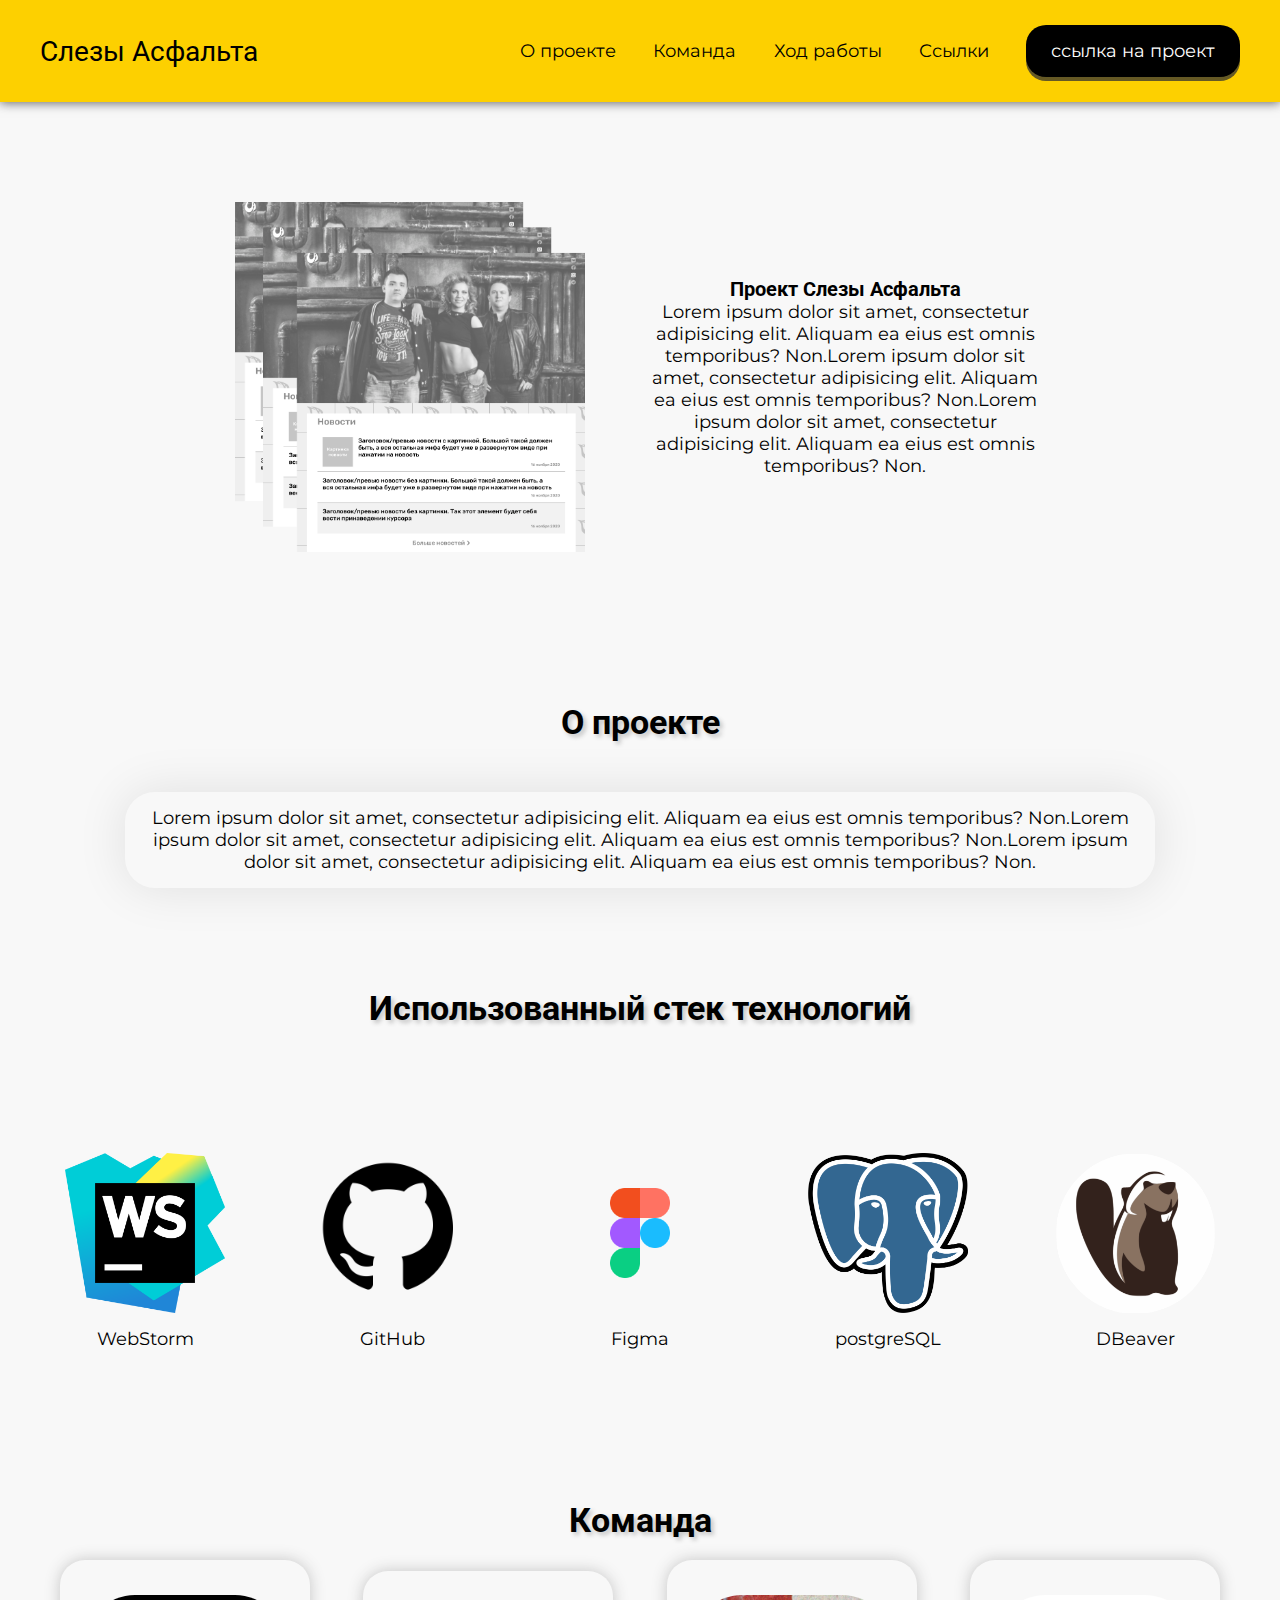
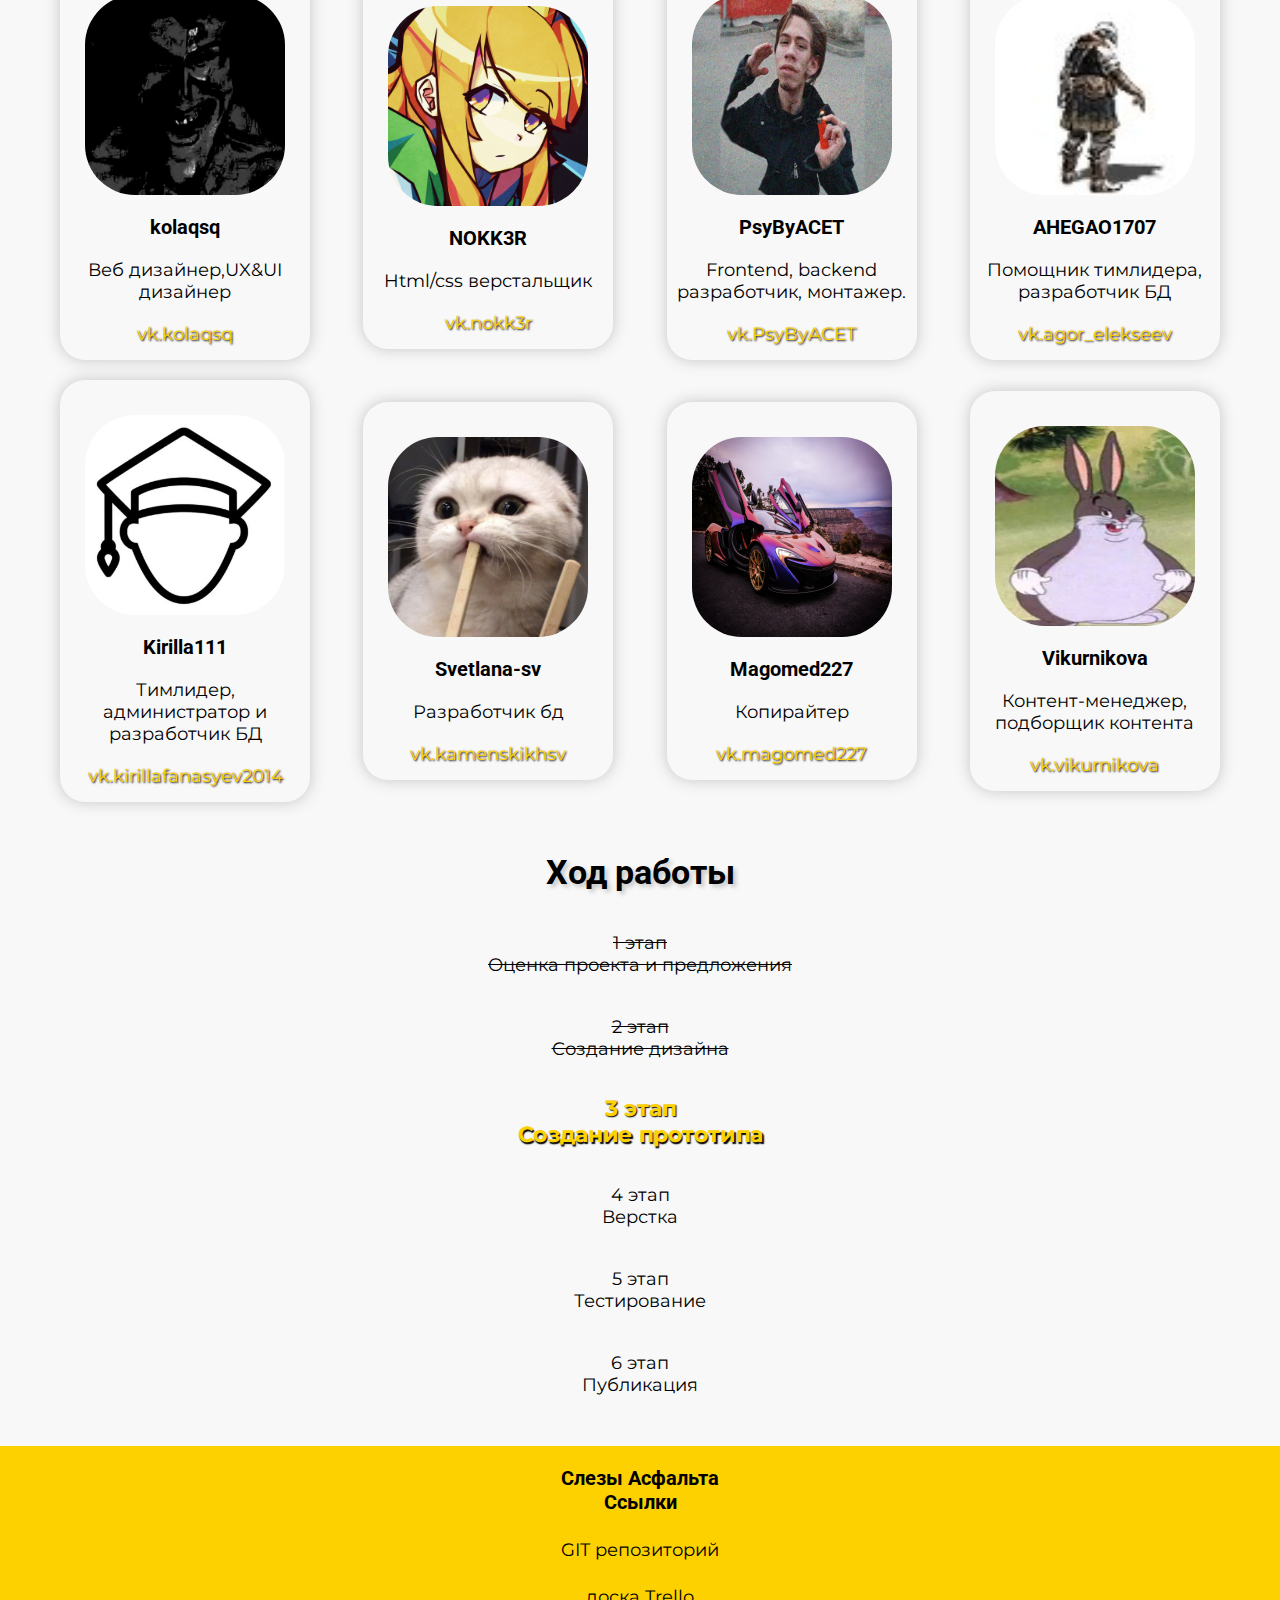
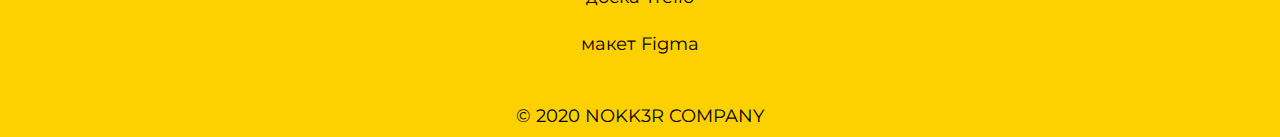
==== site/index.html @ 91372858 "Redacted file structure" ====
<!doctype html>
<html lang="ru">
<head>
    <meta charset="UTF-8">
    <meta name="viewport" content="width=device-width">
    <meta http-equiv="X-UA-Compatible" content="ie=edge">
    <link rel="stylesheet" href="css/main.css">
    <title>Слезы Асфальта</title>
</head>
<body>
<div class="page page1">
    <div class="main-content">
        <header>
            <div class="logo">
                <span class="logo-text">Слезы Асфальта</span>
            </div>
            <div class="ul">
                <div class="li li-scaled"><a href="#1"><span>О проекте</span></a></div>
                <div class="li li-scaled"><a href="#2"><span>Команда</span></a></div>
                <div class="li li-scaled"><a href="#3"><span>Ход работы</span></a></div>
                <div class="li li-scaled"><a href="#4"><span>Ссылки</span></a></div>
                <div class="li">
                    <a href="#">
                        <div class="button"><span>ссылка на проект</span></div>
                    </a>
                </div>
            </div>
        </header>
    </div>
</div>
<div class="page page2">
    <div class="main-content">
        <img src="img/Screenshot.png" alt="">
        <div class="ul">
            <h3>Проект Слезы Асфальта</h3>
            <span>Lorem ipsum dolor sit amet, consectetur adipisicing elit.
                Aliquam ea eius est omnis temporibus? Non.Lorem ipsum dolor sit amet, consectetur adipisicing elit.
                Aliquam ea eius est omnis temporibus? Non.Lorem ipsum dolor sit amet, consectetur adipisicing elit.
                Aliquam ea eius est omnis temporibus? Non.</span>
        </div>
    </div>
</div>
<a name="1"></a><div class="page page3">
    <div class="main-content">
        <h2>О проекте</h2>
        <span>Lorem ipsum dolor sit amet, consectetur adipisicing elit.
                    Aliquam ea eius est omnis temporibus? Non.Lorem ipsum dolor sit amet, consectetur adipisicing elit.
                    Aliquam ea eius est omnis temporibus? Non.Lorem ipsum dolor sit amet, consectetur adipisicing elit.
                    Aliquam ea eius est omnis temporibus? Non.</span>
        <h2>Использованный стек технологий</h2>
        <div class="ul">
            <div class="li"><img src="img/webstorm.png" alt=""><span>WebStorm</span></div>
            <div class="li"><img src="img/github.png" alt=""><span>GitHub</span></div>
            <div class="li"><img src="img/figma.png" alt=""><span>Figma</span></div>
            <div class="li"><img src="img/Postgres.png" alt=""><span>postgreSQL</span></div>
            <div class="li"><img src="img/Dbeaver.png" alt=""><span>DBeaver</span></div>
        </div>
    </div>
</div>
<a name="2"></a><div class="page page4">
    <div class="main-content">
        <h2>Команда</h2>
        <div class="ul">
            <div class="li">
                <img src="img/kolaqsq.jpg" alt="kolaqsq">
                <h4>kolaqsq</h4>
                <span>Веб дизайнер,UX&UI дизайнер</span>
                <a target="_blank" href="https://vk.com/kolaqsq"><span>vk.kolaqsq</span></a>
            </div>
            <div class="li">
                <img src="img/nokk3r.jpg" alt="nokk3r">
                <h4>NOKK3R</h4>
                <span>Html/css верстальщик</span>
                <a target="_blank" href="https://vk.com/simslava"><span>vk.nokk3r</span></a>
            </div>
            <div class="li">
                <img src="img/PsyByACET.jpg" alt="PsyByACET">
                <h4>PsyByACET</h4>
                <span>Frontend, backend разработчик, монтажер.</span>
                <a target="_blank" href="https://vk.com/id182883026"><span>vk.PsyByACET</span></a>
            </div>
            <div class="li">
                <img src="img/AHEGAO1707.jpg" alt="AHEGAO1707">
                <h4>AHEGAO1707</h4>
                <span>Помощник тимлидера, разработчик БД</span>
                <a target="_blank" href="https://vk.com/agor_elekseev"><span>vk.agor_elekseev</span></a>
            </div>
            <div class="li">
                <img src="img/kirilla111.jpg" alt="kirilla111">
                <h4>Kirilla111</h4>
                <span>Тимлидер, администратор и разработчик БД</span>
                <a target="_blank" href="https://vk.com/kirillafanasyev2014"><span>vk.kirillafanasyev2014</span></a>
            </div>
            <div class="li">
                <img src="img/Svetlana-sv.jpg" alt="Svetlana-sv">
                <h4>Svetlana-sv</h4>
                <span>Разработчик бд</span>
                <a target="_blank" href="https://vk.com/kamenskikhsv"><span>vk.kamenskikhsv</span></a>
            </div>
            <div class="li">
                <img src="img/magomed227.jpg" alt="magomed227">
                <h4>Magomed227</h4>
                <span>Копирайтер</span>
                <a target="_blank" href="#"><span>vk.magomed227</span></a>
            </div>
            <div class="li">
                <img src="img/kyrnikovaSS.jpg" alt="kyrnikovaSS">
                <h4>Vikurnikova</h4>
                <span>Контент-менеджер, подборщик контента</span>
                <a target="_blank" href="https://vk.com/vikurnikova"><span>vk.vikurnikova</span></a>
            </div>
        </div>
    </div>
</div>
<a name="3"></a><div class="page page5">
    <div class="main-content">
        <h2>Ход работы</h2>
        <div class="ul">
            <div class="li li-done"><span>1 этап <br> Оценка проекта и предложения</span></div>
            <div class="li li-done"><span>2 этап <br> Создание дизайна</span></div>
            <div class="li li-worked"><span>3 этап <br> Создание прототипа</span></div>
            <div class="li"><span>4 этап <br> Верстка</span></div>
            <div class="li"><span>5 этап <br> Тестирование</span></div>
            <div class="li"><span>6 этап <br> Публикация</span></div>
        </div>
    </div>
</div>
<a name="4"></a><div class="page page6">
    <footer>
        <h3>Слезы Асфальта <br> Ссылки</h3>
        <div class="ul">
            <div class="li"><a target="_blank" href="#"><span>GIT репозиторий</span></a></div>
            <div class="li"><a target="_blank" href="#"><span>доска Trello</span></a></div>
            <div class="li"><a target="_blank" href="https://trello.com/b/a6mcytVd/пд-слезы-асфальта"><span>макет Figma</span></a></div>
        </div>
        <span>© 2020 NOKK3R COMPANY</span>
    </footer>
</div>
</body>
---- site/css/main.css ----
@import url("https://fonts.googleapis.com/css2?family=Montserrat&family=Roboto:wght@400;700&display=swap");
body, html {
  margin: 0;
  padding: 0;
  font-family: "Montserrat", sans-serif;
  font-size: 14px;
  background: #f8f8f8;
}

h1, h2, h3, h4, h5 {
  margin: 0;
  padding: 0;
  font-family: "Roboto", sans-serif;
}

h2 {
  font-size: 34px;
  text-shadow: 3px 3px 4px rgba(50, 50, 50, 0.25);
  text-align: center;
}

h3 {
  font-size: 20px;
}

h4 {
  font-size: 20px;
}

div, header, footer {
  display: flex;
  justify-content: center;
  align-items: center;
}

a {
  color: black;
  text-decoration: none;
}
a span {
  transition: 0.3s;
}

.main-content {
  width: 1200px;
  flex-direction: column;
}

.button {
  padding: 15px 25px;
  background: black;
  border-radius: 20px;
  box-shadow: 0 4px 0 0 rgba(50, 50, 50, 0.75);
  transition: 0.1s;
}
.button:hover {
  box-shadow: none;
  position: relative;
  top: 4px;
}
.button span {
  color: white;
}

span {
  font-size: 18px;
}

.page {
  width: 100%;
}

.page1 {
  align-items: flex-start;
  background: #fdd000;
  box-shadow: 0 1px 10px 0 rgba(50, 50, 50, 0.75);
}
.page1 header {
  width: 100%;
  margin: 25px;
  justify-content: space-between;
}
.page1 header .logo span {
  font-family: "Roboto", sans-serif;
  font-weight: normal;
  font-size: 28px;
}
.page1 header .ul {
  width: 60%;
  min-width: 40%;
  justify-content: space-between;
}
.page1 header .ul .li {
  transition: 0.3s;
}
.page1 header .ul .li:hover {
  font-size: 28px;
}

.page2 .main-content {
  margin-top: 100px;
  flex-direction: row;
  flex-wrap: wrap;
}
.page2 .main-content img {
  width: 350px;
  height: 350px;
  position: relative;
}
.page2 .main-content .ul {
  flex-direction: column;
  width: 400px;
  margin-left: 60px;
}
.page2 .main-content .ul span {
  text-align: center;
}

.page3 .main-content {
  margin-top: 150px;
}
.page3 .main-content > span {
  margin-top: 50px;
  margin-bottom: 100px;
  text-align: center;
  max-width: 1000px;
  box-shadow: 0 0 50px rgba(0, 0, 0, 0.1);
  padding: 15px;
  border-radius: 30px;
}
.page3 .main-content .ul {
  margin-top: 100px;
  width: 100%;
  justify-content: space-between;
  flex-wrap: wrap;
}
.page3 .main-content .ul .li {
  flex-direction: column;
  transition: 0.3s;
  margin: 25px 25px 0 25px;
}
.page3 .main-content .ul .li:hover {
  transform: scale(1.1);
  cursor: pointer;
}
.page3 .main-content .ul .li img {
  width: 160px;
  height: 160px;
}
.page3 .main-content .ul .li span {
  margin-top: 15px;
}

.page4 .main-content {
  margin-top: 150px;
}
.page4 .main-content .ul {
  justify-content: space-between;
  flex-wrap: wrap;
}
.page4 .main-content .ul .li {
  flex-direction: column;
  width: 250px;
  margin: 20px 20px 0 20px;
  padding: 15px 0;
  box-shadow: 0 0 15px rgba(50, 50, 50, 0.25);
  border-radius: 25px;
}
.page4 .main-content .ul .li > * {
  margin-top: 20px;
}
.page4 .main-content .ul .li img {
  width: 200px;
  height: 200px;
  border-radius: 50px;
}
.page4 .main-content .ul .li > span {
  text-align: center;
}
.page4 .main-content .ul .li a:hover span {
  font-size: 22px;
}
.page4 .main-content .ul .li a span {
  color: #fdd000;
  text-shadow: 1px 1px 2px #000;
  transition: 0.3s;
}

.page5 .main-content {
  margin-top: 50px;
}
.page5 .main-content .ul {
  flex-direction: column;
}
.page5 .main-content .ul .li {
  margin-top: 40px;
}
.page5 .main-content .ul .li span {
  text-align: center;
}
.page5 .main-content .ul .li-done span {
  text-decoration: line-through;
}
.page5 .main-content .ul .li-worked span {
  color: #fdd000;
  font-weight: bold;
  text-shadow: 1px 1px 1px #000;
  transform: scale(1.2);
}

.page6 {
  background: #fdd000;
  margin-top: 50px;
}
.page6 footer {
  margin-top: 20px;
  flex-direction: column;
}
.page6 footer h3 {
  text-align: center;
}
.page6 footer .ul {
  flex-direction: column;
}
.page6 footer .ul .li {
  margin-top: 25px;
}
.page6 footer .ul .li span {
  transition: 0.3s;
}
.page6 footer .ul .li a:hover span {
  font-size: 24px;
}
.page6 footer span {
  margin: 50px 0 10px 0;
}

@media (max-width: 980px) {
  .page1 .main-content header .logo {
    margin-left: 15px;
  }
  .page1 .main-content header .ul {
    justify-content: center;
  }
  .page1 .main-content header .ul .li-scaled {
    transform: scale(0);
    position: absolute;
  }

  .page2 .main-content .ul {
    width: 80%;
    margin: 0;
  }
}

/*# sourceMappingURL=main.css.map */
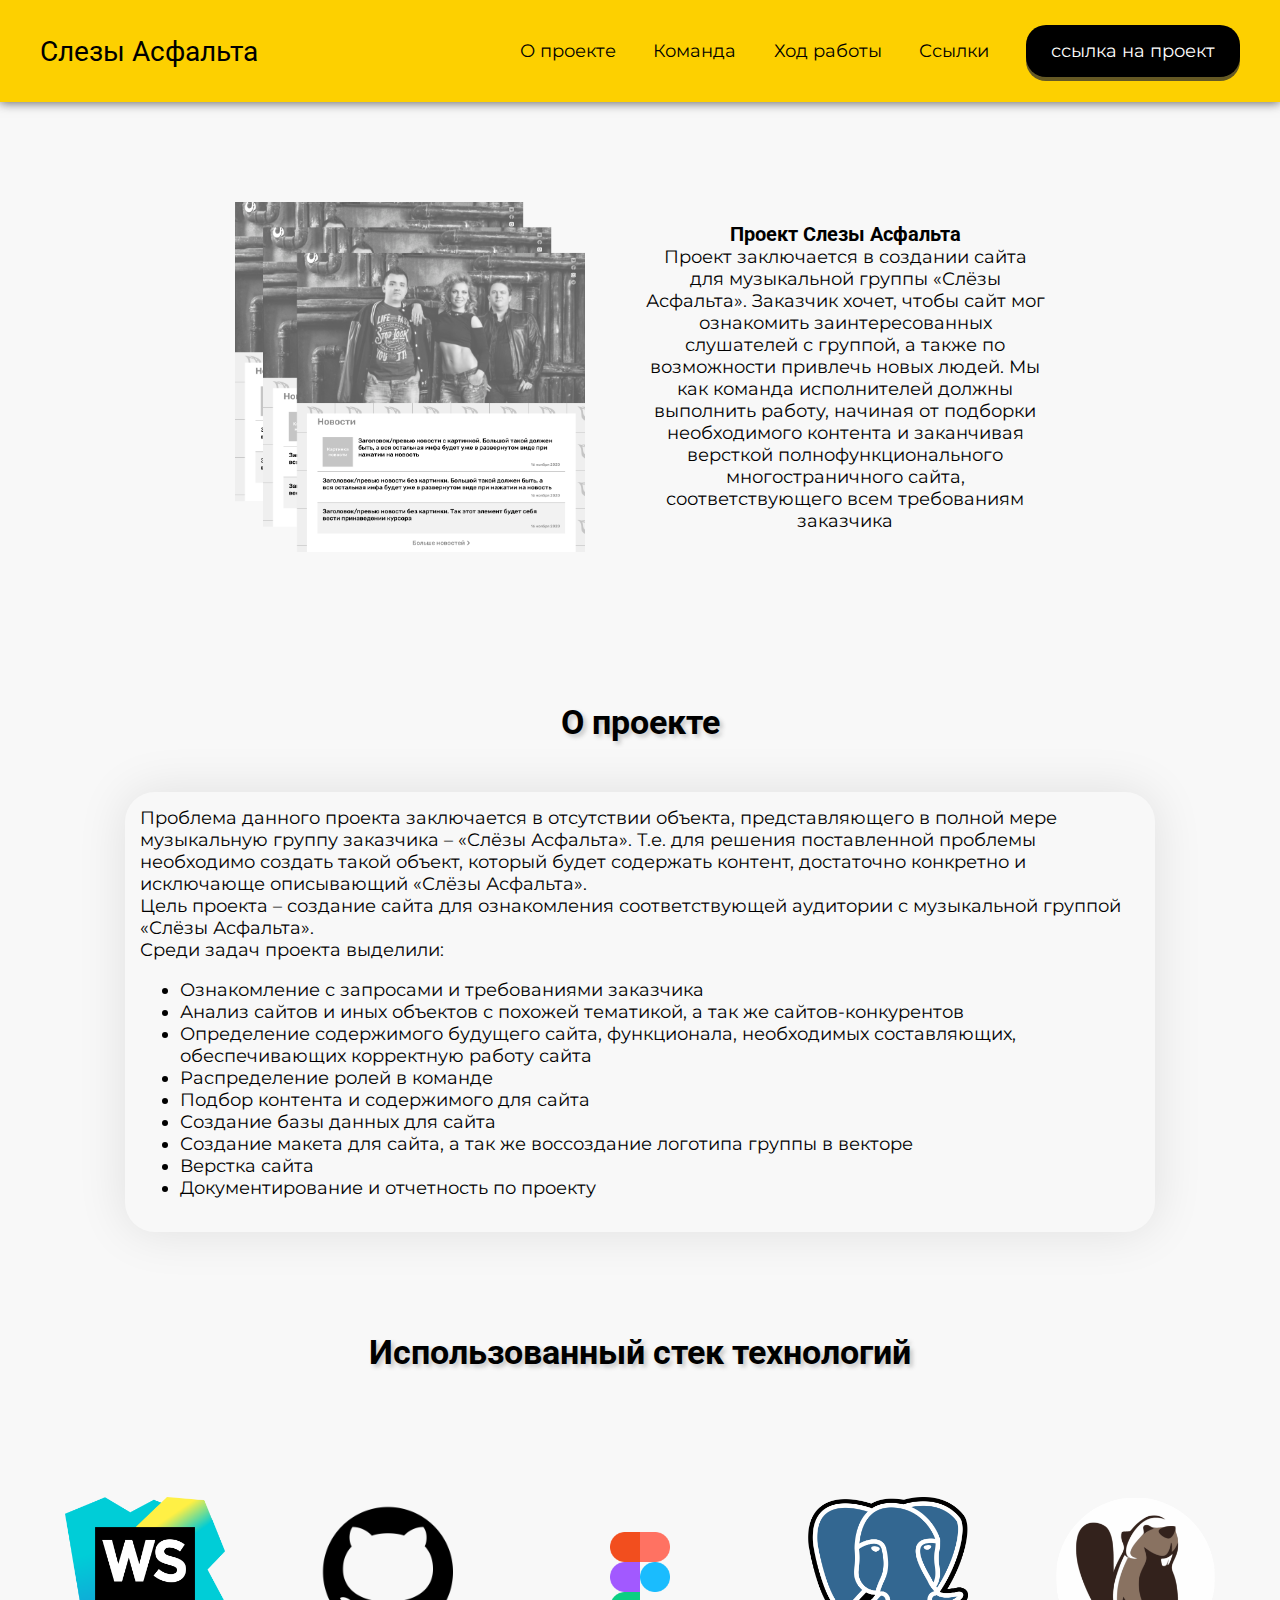
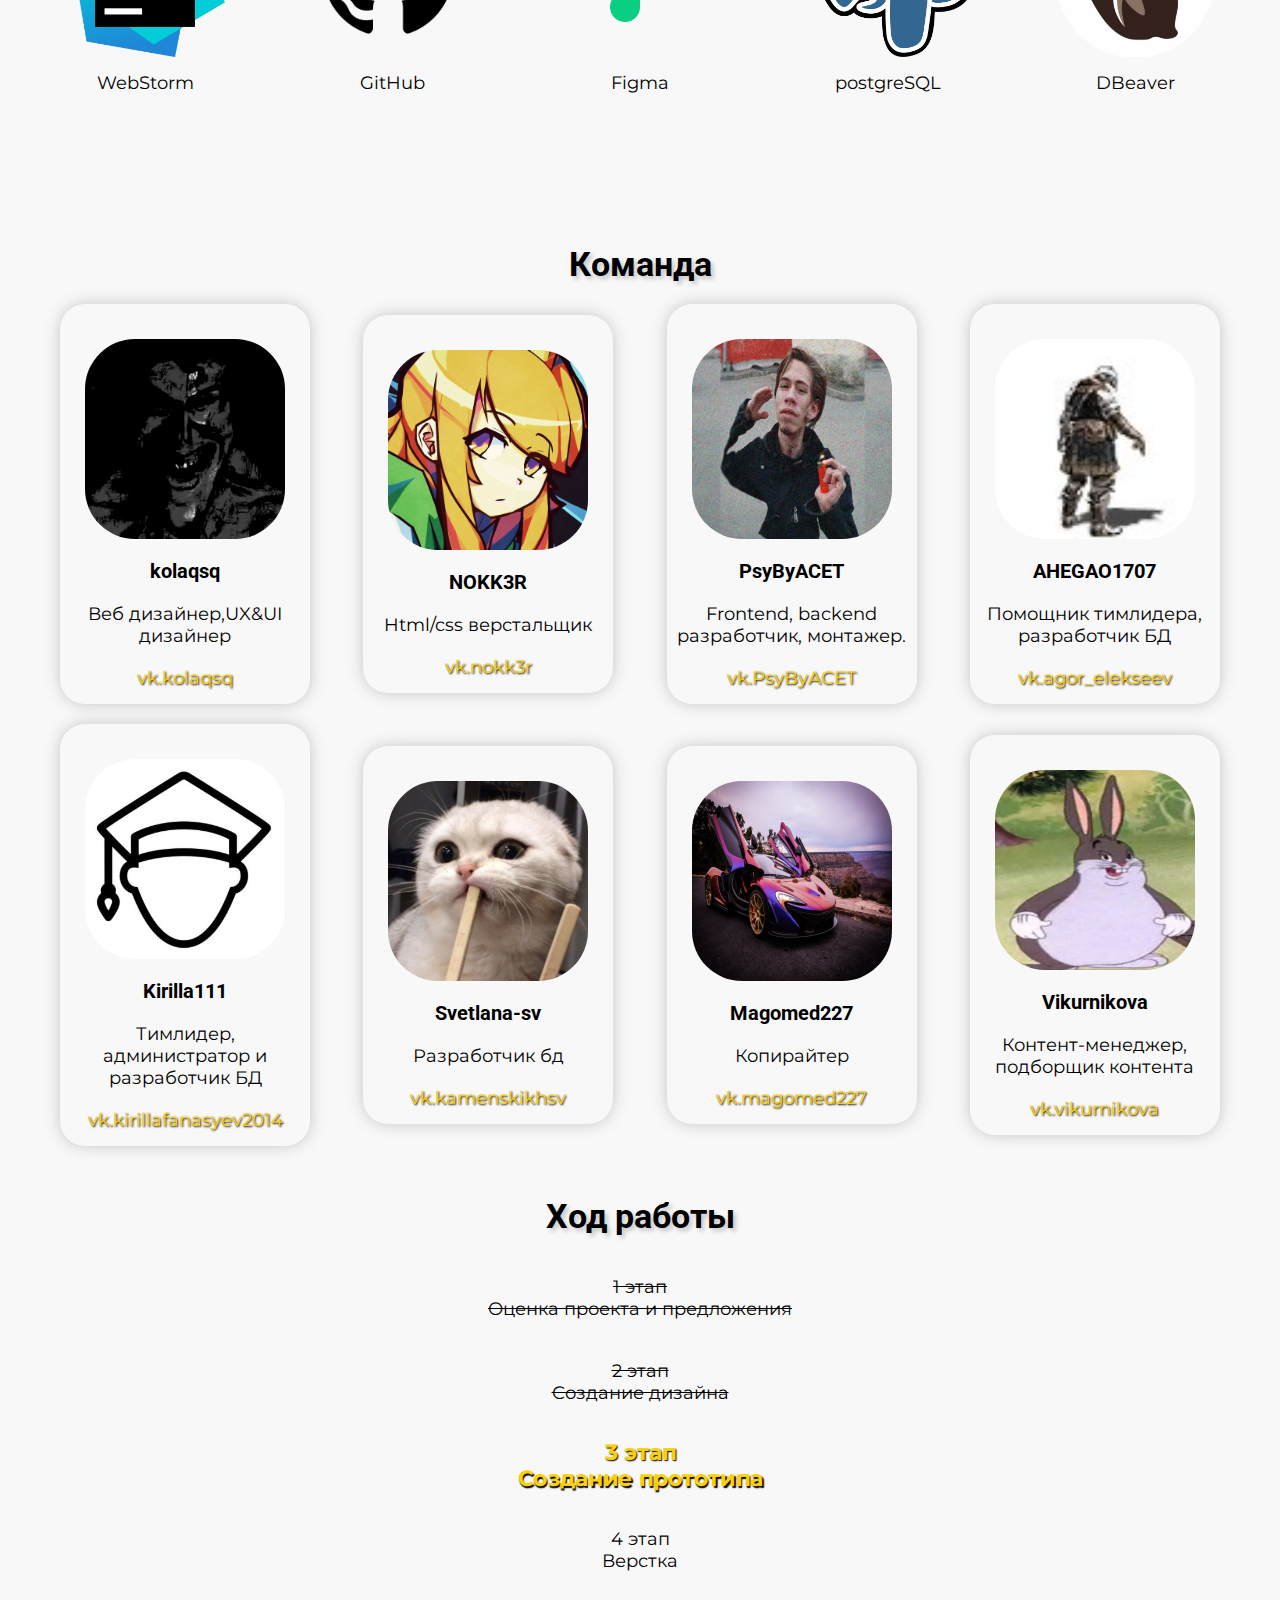
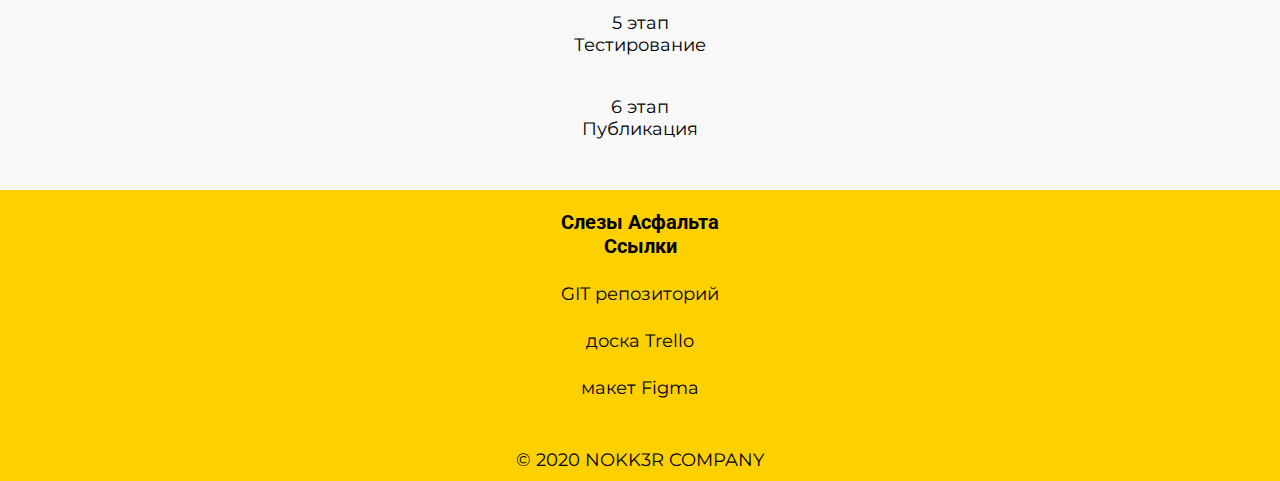
==== commit 46c7da9b: "Add files via upload" ====
--- a/site/index.html
+++ b/site/index.html
@@ -1,5 +1,6 @@
 <!doctype html>
 <html lang="ru">
+
 <head>
     <meta charset="UTF-8">
     <meta name="viewport" content="width=device-width">
@@ -7,133 +8,155 @@
     <link rel="stylesheet" href="css/main.css">
     <title>Слезы Асфальта</title>
 </head>
+
 <body>
-<div class="page page1">
-    <div class="main-content">
-        <header>
-            <div class="logo">
-                <span class="logo-text">Слезы Асфальта</span>
-            </div>
-            <div class="ul">
-                <div class="li li-scaled"><a href="#1"><span>О проекте</span></a></div>
-                <div class="li li-scaled"><a href="#2"><span>Команда</span></a></div>
-                <div class="li li-scaled"><a href="#3"><span>Ход работы</span></a></div>
-                <div class="li li-scaled"><a href="#4"><span>Ссылки</span></a></div>
-                <div class="li">
-                    <a href="#">
-                        <div class="button"><span>ссылка на проект</span></div>
-                    </a>
+    <div class="page page1">
+        <div class="main-content">
+            <header>
+                <div class="logo">
+                    <span class="logo-text">Слезы Асфальта</span>
                 </div>
-            </div>
-        </header>
-    </div>
-</div>
-<div class="page page2">
-    <div class="main-content">
-        <img src="img/Screenshot.png" alt="">
-        <div class="ul">
-            <h3>Проект Слезы Асфальта</h3>
-            <span>Lorem ipsum dolor sit amet, consectetur adipisicing elit.
-                Aliquam ea eius est omnis temporibus? Non.Lorem ipsum dolor sit amet, consectetur adipisicing elit.
-                Aliquam ea eius est omnis temporibus? Non.Lorem ipsum dolor sit amet, consectetur adipisicing elit.
-                Aliquam ea eius est omnis temporibus? Non.</span>
+                <div class="ul">
+                    <div class="li li-scaled"><a href="#1"><span>О проекте</span></a></div>
+                    <div class="li li-scaled"><a href="#2"><span>Команда</span></a></div>
+                    <div class="li li-scaled"><a href="#3"><span>Ход работы</span></a></div>
+                    <div class="li li-scaled"><a href="#4"><span>Ссылки</span></a></div>
+                    <div class="li">
+                        <a href="#">
+                            <div class="button"><span>ссылка на проект</span></div>
+                        </a>
+                    </div>
+                </div>
+            </header>
         </div>
     </div>
-</div>
-<a name="1"></a><div class="page page3">
-    <div class="main-content">
-        <h2>О проекте</h2>
-        <span>Lorem ipsum dolor sit amet, consectetur adipisicing elit.
-                    Aliquam ea eius est omnis temporibus? Non.Lorem ipsum dolor sit amet, consectetur adipisicing elit.
-                    Aliquam ea eius est omnis temporibus? Non.Lorem ipsum dolor sit amet, consectetur adipisicing elit.
-                    Aliquam ea eius est omnis temporibus? Non.</span>
-        <h2>Использованный стек технологий</h2>
-        <div class="ul">
-            <div class="li"><img src="img/webstorm.png" alt=""><span>WebStorm</span></div>
-            <div class="li"><img src="img/github.png" alt=""><span>GitHub</span></div>
-            <div class="li"><img src="img/figma.png" alt=""><span>Figma</span></div>
-            <div class="li"><img src="img/Postgres.png" alt=""><span>postgreSQL</span></div>
-            <div class="li"><img src="img/Dbeaver.png" alt=""><span>DBeaver</span></div>
-        </div>
-    </div>
-</div>
-<a name="2"></a><div class="page page4">
-    <div class="main-content">
-        <h2>Команда</h2>
-        <div class="ul">
-            <div class="li">
-                <img src="img/kolaqsq.jpg" alt="kolaqsq">
-                <h4>kolaqsq</h4>
-                <span>Веб дизайнер,UX&UI дизайнер</span>
-                <a target="_blank" href="https://vk.com/kolaqsq"><span>vk.kolaqsq</span></a>
-            </div>
-            <div class="li">
-                <img src="img/nokk3r.jpg" alt="nokk3r">
-                <h4>NOKK3R</h4>
-                <span>Html/css верстальщик</span>
-                <a target="_blank" href="https://vk.com/simslava"><span>vk.nokk3r</span></a>
-            </div>
-            <div class="li">
-                <img src="img/PsyByACET.jpg" alt="PsyByACET">
-                <h4>PsyByACET</h4>
-                <span>Frontend, backend разработчик, монтажер.</span>
-                <a target="_blank" href="https://vk.com/id182883026"><span>vk.PsyByACET</span></a>
-            </div>
-            <div class="li">
-                <img src="img/AHEGAO1707.jpg" alt="AHEGAO1707">
-                <h4>AHEGAO1707</h4>
-                <span>Помощник тимлидера, разработчик БД</span>
-                <a target="_blank" href="https://vk.com/agor_elekseev"><span>vk.agor_elekseev</span></a>
-            </div>
-            <div class="li">
-                <img src="img/kirilla111.jpg" alt="kirilla111">
-                <h4>Kirilla111</h4>
-                <span>Тимлидер, администратор и разработчик БД</span>
-                <a target="_blank" href="https://vk.com/kirillafanasyev2014"><span>vk.kirillafanasyev2014</span></a>
-            </div>
-            <div class="li">
-                <img src="img/Svetlana-sv.jpg" alt="Svetlana-sv">
-                <h4>Svetlana-sv</h4>
-                <span>Разработчик бд</span>
-                <a target="_blank" href="https://vk.com/kamenskikhsv"><span>vk.kamenskikhsv</span></a>
-            </div>
-            <div class="li">
-                <img src="img/magomed227.jpg" alt="magomed227">
-                <h4>Magomed227</h4>
-                <span>Копирайтер</span>
-                <a target="_blank" href="#"><span>vk.magomed227</span></a>
-            </div>
-            <div class="li">
-                <img src="img/kyrnikovaSS.jpg" alt="kyrnikovaSS">
-                <h4>Vikurnikova</h4>
-                <span>Контент-менеджер, подборщик контента</span>
-                <a target="_blank" href="https://vk.com/vikurnikova"><span>vk.vikurnikova</span></a>
+    <div class="page page2">
+        <div class="main-content">
+            <img src="img/Screenshot.png" alt="">
+            <div class="ul">
+                <h3>Проект Слезы Асфальта</h3>
+                <span>Проект заключается в создании сайта для музыкальной группы «Слёзы Асфальта». Заказчик хочет, чтобы
+                    сайт мог ознакомить заинтересованных слушателей с группой, а также по возможности привлечь новых
+                    людей. Мы как команда исполнителей должны выполнить работу, начиная от подборки необходимого
+                    контента и заканчивая версткой полнофункционального многостраничного сайта, соответствующего всем
+                    требованиям заказчика</span>
             </div>
         </div>
     </div>
-</div>
-<a name="3"></a><div class="page page5">
-    <div class="main-content">
-        <h2>Ход работы</h2>
-        <div class="ul">
-            <div class="li li-done"><span>1 этап <br> Оценка проекта и предложения</span></div>
-            <div class="li li-done"><span>2 этап <br> Создание дизайна</span></div>
-            <div class="li li-worked"><span>3 этап <br> Создание прототипа</span></div>
-            <div class="li"><span>4 этап <br> Верстка</span></div>
-            <div class="li"><span>5 этап <br> Тестирование</span></div>
-            <div class="li"><span>6 этап <br> Публикация</span></div>
+    <a name="1"></a>
+    <div class="page page3">
+        <div class="main-content">
+            <h2>О проекте</h2>
+            <span style="text-align: start;">Проблема данного проекта заключается в отсутствии объекта, представляющего в полной мере музыкальную
+                группу заказчика – «Слёзы Асфальта». Т.е. для решения поставленной проблемы необходимо создать такой
+                объект, который будет содержать контент, достаточно конкретно и исключающе описывающий «Слёзы Асфальта».<br>
+                Цель проекта – создание сайта для ознакомления соответствующей аудитории с музыкальной группой «Слёзы
+                Асфальта».<br>
+                Среди задач проекта выделили:
+                <ul>
+                    <li>Ознакомление с запросами и требованиями заказчика</li>
+                    <li>Анализ сайтов и иных объектов с похожей тематикой, а так же сайтов-конкурентов</li>
+                    <li>Определение содержимого будущего сайта, функционала, необходимых составляющих, обеспечивающих
+                        корректную работу сайта</li>
+                    <li>Распределение ролей в команде</li>
+                    <li>Подбор контента и содержимого для сайта</li>
+                    <li>Создание базы данных для сайта</li>
+                    <li>Создание макета для сайта, а так же воссоздание логотипа группы в векторе</li>
+                    <li>Верстка сайта</li>
+                    <li>Документирование и отчетность по проекту</li>
+                </ul>
+            </span>
+            <h2>Использованный стек технологий</h2>
+            <div class="ul">
+                <div class="li"><img src="img/webstorm.png" alt=""><span>WebStorm</span></div>
+                <div class="li"><img src="img/github.png" alt=""><span>GitHub</span></div>
+                <div class="li"><img src="img/figma.png" alt=""><span>Figma</span></div>
+                <div class="li"><img src="img/Postgres.png" alt=""><span>postgreSQL</span></div>
+                <div class="li"><img src="img/Dbeaver.png" alt=""><span>DBeaver</span></div>
+            </div>
         </div>
     </div>
-</div>
-<a name="4"></a><div class="page page6">
-    <footer>
-        <h3>Слезы Асфальта <br> Ссылки</h3>
-        <div class="ul">
-            <div class="li"><a target="_blank" href="#"><span>GIT репозиторий</span></a></div>
-            <div class="li"><a target="_blank" href="#"><span>доска Trello</span></a></div>
-            <div class="li"><a target="_blank" href="https://trello.com/b/a6mcytVd/пд-слезы-асфальта"><span>макет Figma</span></a></div>
+    <a name="2"></a>
+    <div class="page page4">
+        <div class="main-content">
+            <h2>Команда</h2>
+            <div class="ul">
+                <div class="li">
+                    <img src="img/kolaqsq.jpg" alt="kolaqsq">
+                    <h4>kolaqsq</h4>
+                    <span>Веб дизайнер,UX&UI дизайнер</span>
+                    <a target="_blank" href="https://vk.com/kolaqsq"><span>vk.kolaqsq</span></a>
+                </div>
+                <div class="li">
+                    <img src="img/nokk3r.jpg" alt="nokk3r">
+                    <h4>NOKK3R</h4>
+                    <span>Html/css верстальщик</span>
+                    <a target="_blank" href="https://vk.com/simslava"><span>vk.nokk3r</span></a>
+                </div>
+                <div class="li">
+                    <img src="img/PsyByACET.jpg" alt="PsyByACET">
+                    <h4>PsyByACET</h4>
+                    <span>Frontend, backend разработчик, монтажер.</span>
+                    <a target="_blank" href="https://vk.com/id182883026"><span>vk.PsyByACET</span></a>
+                </div>
+                <div class="li">
+                    <img src="img/AHEGAO1707.jpg" alt="AHEGAO1707">
+                    <h4>AHEGAO1707</h4>
+                    <span>Помощник тимлидера, разработчик БД</span>
+                    <a target="_blank" href="https://vk.com/agor_elekseev"><span>vk.agor_elekseev</span></a>
+                </div>
+                <div class="li">
+                    <img src="img/kirilla111.jpg" alt="kirilla111">
+                    <h4>Kirilla111</h4>
+                    <span>Тимлидер, администратор и разработчик БД</span>
+                    <a target="_blank" href="https://vk.com/kirillafanasyev2014"><span>vk.kirillafanasyev2014</span></a>
+                </div>
+                <div class="li">
+                    <img src="img/Svetlana-sv.jpg" alt="Svetlana-sv">
+                    <h4>Svetlana-sv</h4>
+                    <span>Разработчик бд</span>
+                    <a target="_blank" href="https://vk.com/kamenskikhsv"><span>vk.kamenskikhsv</span></a>
+                </div>
+                <div class="li">
+                    <img src="img/magomed227.jpg" alt="magomed227">
+                    <h4>Magomed227</h4>
+                    <span>Копирайтер</span>
+                    <a target="_blank" href="#"><span>vk.magomed227</span></a>
+                </div>
+                <div class="li">
+                    <img src="img/kyrnikovaSS.jpg" alt="kyrnikovaSS">
+                    <h4>Vikurnikova</h4>
+                    <span>Контент-менеджер, подборщик контента</span>
+                    <a target="_blank" href="https://vk.com/vikurnikova"><span>vk.vikurnikova</span></a>
+                </div>
+            </div>
         </div>
-        <span>© 2020 NOKK3R COMPANY</span>
-    </footer>
-</div>
-</body>
+    </div>
+    <a name="3"></a>
+    <div class="page page5">
+        <div class="main-content">
+            <h2>Ход работы</h2>
+            <div class="ul">
+                <div class="li li-done"><span>1 этап <br> Оценка проекта и предложения</span></div>
+                <div class="li li-done"><span>2 этап <br> Создание дизайна</span></div>
+                <div class="li li-worked"><span>3 этап <br> Создание прототипа</span></div>
+                <div class="li"><span>4 этап <br> Верстка</span></div>
+                <div class="li"><span>5 этап <br> Тестирование</span></div>
+                <div class="li"><span>6 этап <br> Публикация</span></div>
+            </div>
+        </div>
+    </div>
+    <a name="4"></a>
+    <div class="page page6">
+        <footer>
+            <h3>Слезы Асфальта <br> Ссылки</h3>
+            <div class="ul">
+                <div class="li"><a target="_blank" href="#"><span>GIT репозиторий</span></a></div>
+                <div class="li"><a target="_blank" href="#"><span>доска Trello</span></a></div>
+                <div class="li"><a target="_blank" href="https://trello.com/b/a6mcytVd/пд-слезы-асфальта"><span>макет
+                            Figma</span></a></div>
+            </div>
+            <span>© 2020 NOKK3R COMPANY</span>
+        </footer>
+    </div>
+</body>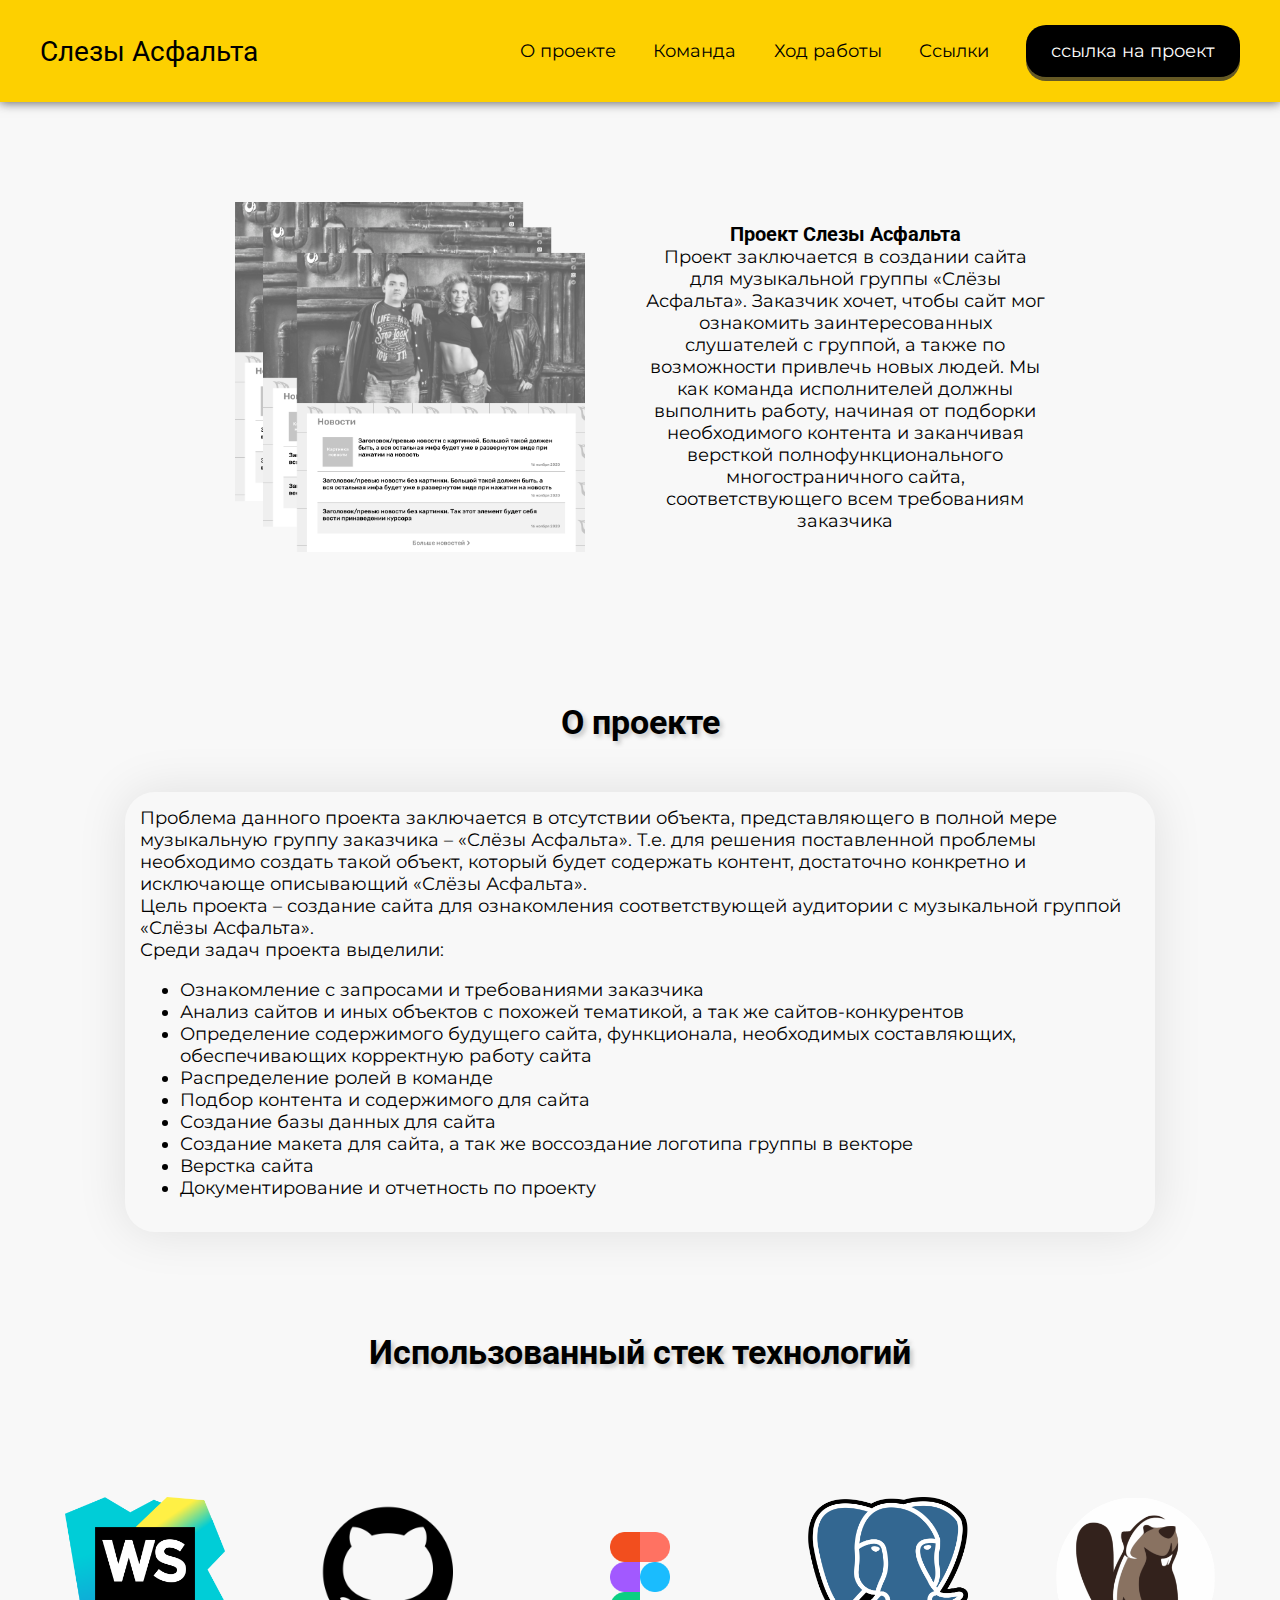
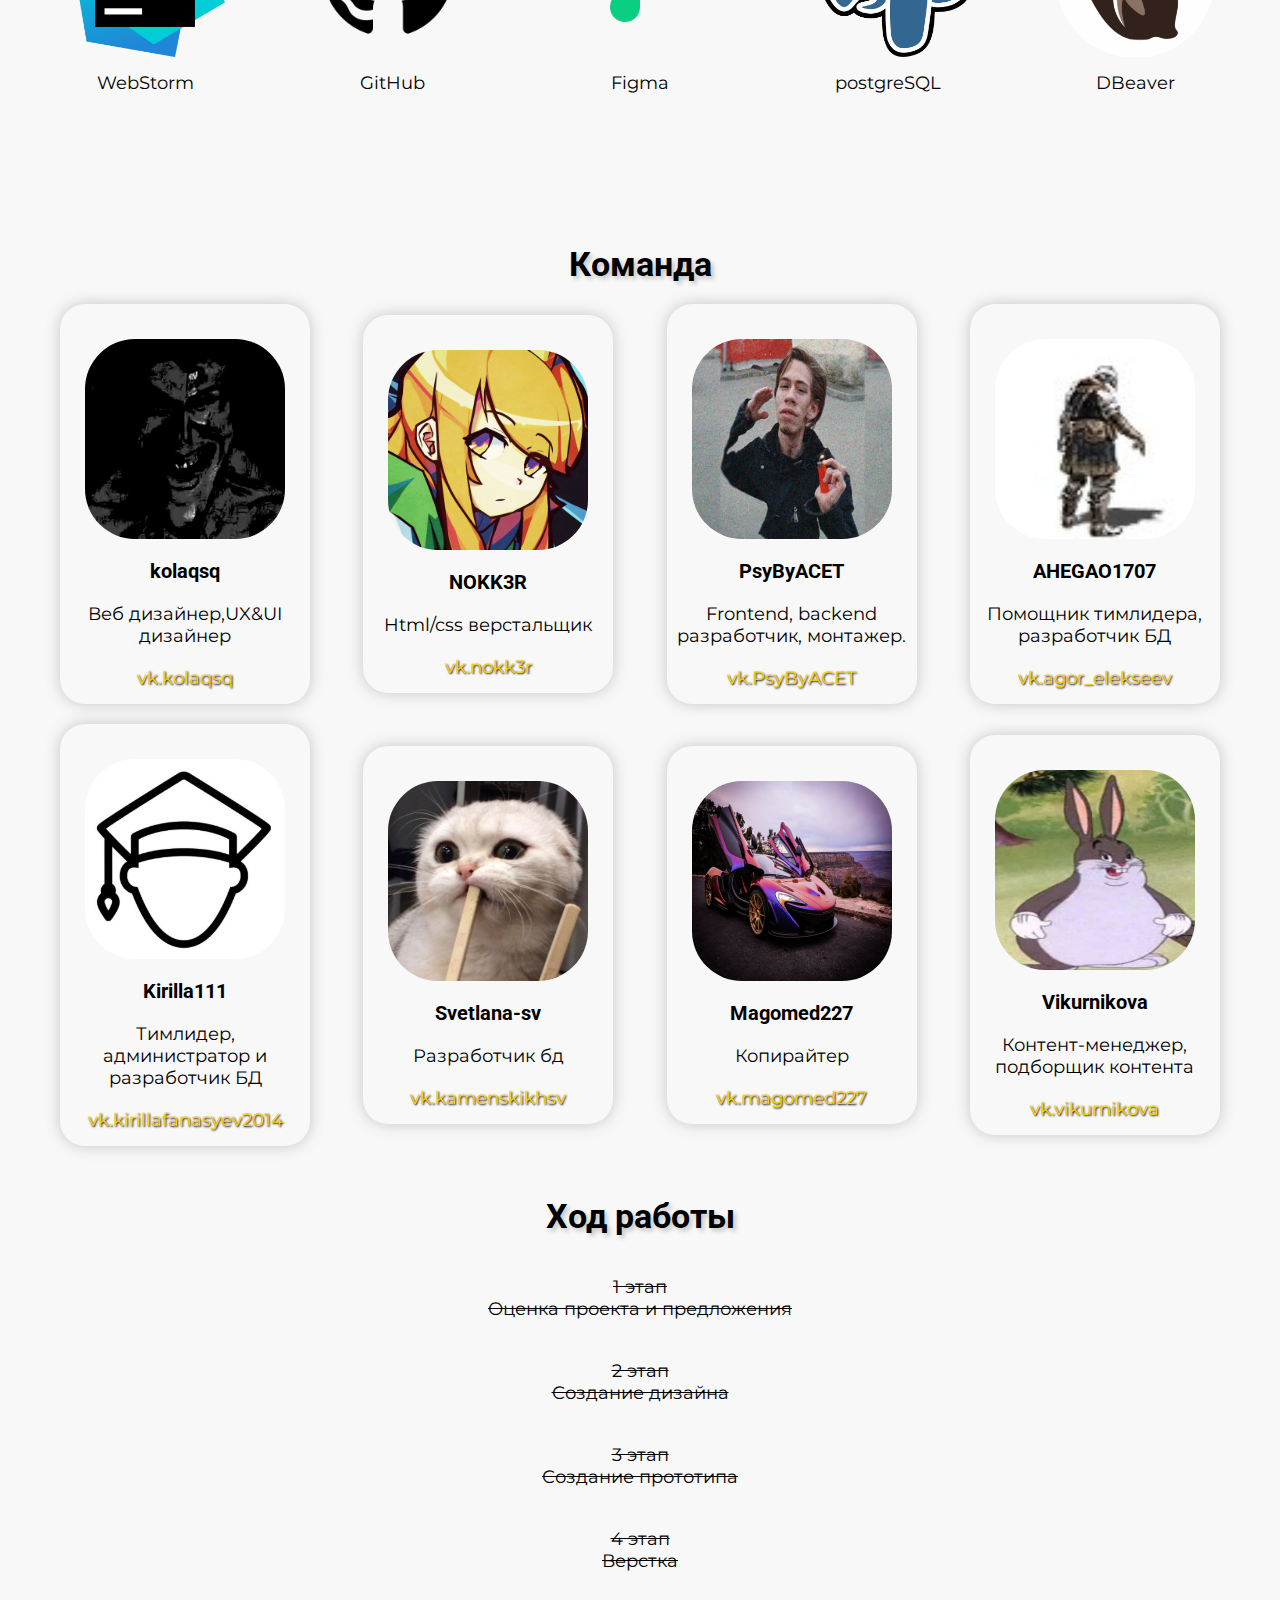
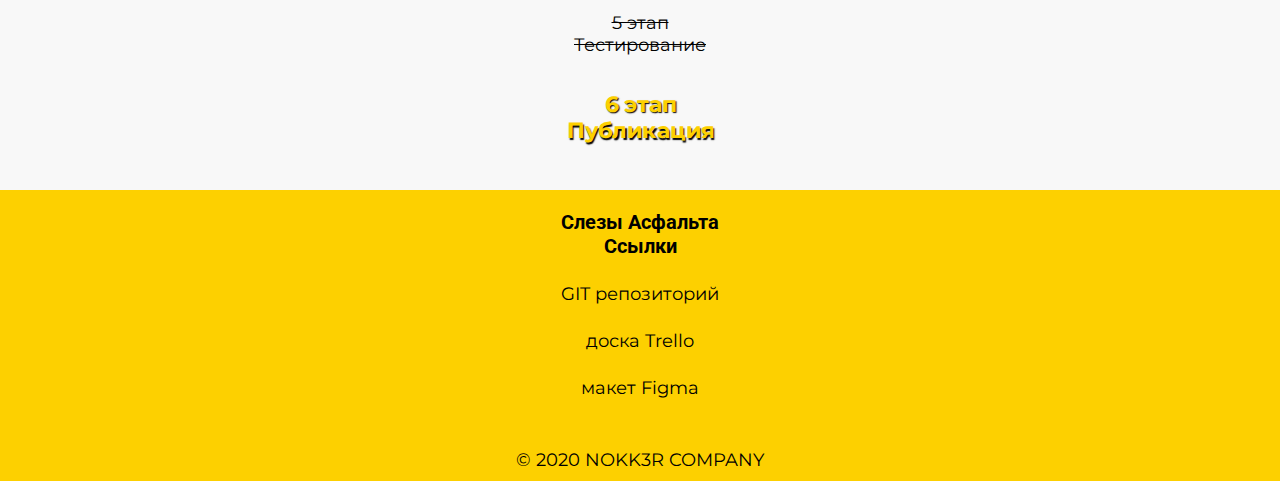
==== commit 38b96462: "Update html" ====
--- a/site/index.html
+++ b/site/index.html
@@ -22,7 +22,7 @@
                     <div class="li li-scaled"><a href="#3"><span>Ход работы</span></a></div>
                     <div class="li li-scaled"><a href="#4"><span>Ссылки</span></a></div>
                     <div class="li">
-                        <a href="#">
+                        <a target="_blank" href="https://sleziasfalta.ru/">
                             <div class="button"><span>ссылка на проект</span></div>
                         </a>
                     </div>
@@ -139,10 +139,10 @@
             <div class="ul">
                 <div class="li li-done"><span>1 этап <br> Оценка проекта и предложения</span></div>
                 <div class="li li-done"><span>2 этап <br> Создание дизайна</span></div>
-                <div class="li li-worked"><span>3 этап <br> Создание прототипа</span></div>
-                <div class="li"><span>4 этап <br> Верстка</span></div>
-                <div class="li"><span>5 этап <br> Тестирование</span></div>
-                <div class="li"><span>6 этап <br> Публикация</span></div>
+                <div class="li li-done"><span>3 этап <br> Создание прототипа</span></div>
+                <div class="li li-done"><span>4 этап <br> Верстка</span></div>
+                <div class="li li-done"><span>5 этап <br> Тестирование</span></div>
+                <div class="li li-worked"><span>6 этап <br> Публикация</span></div>
             </div>
         </div>
     </div>
